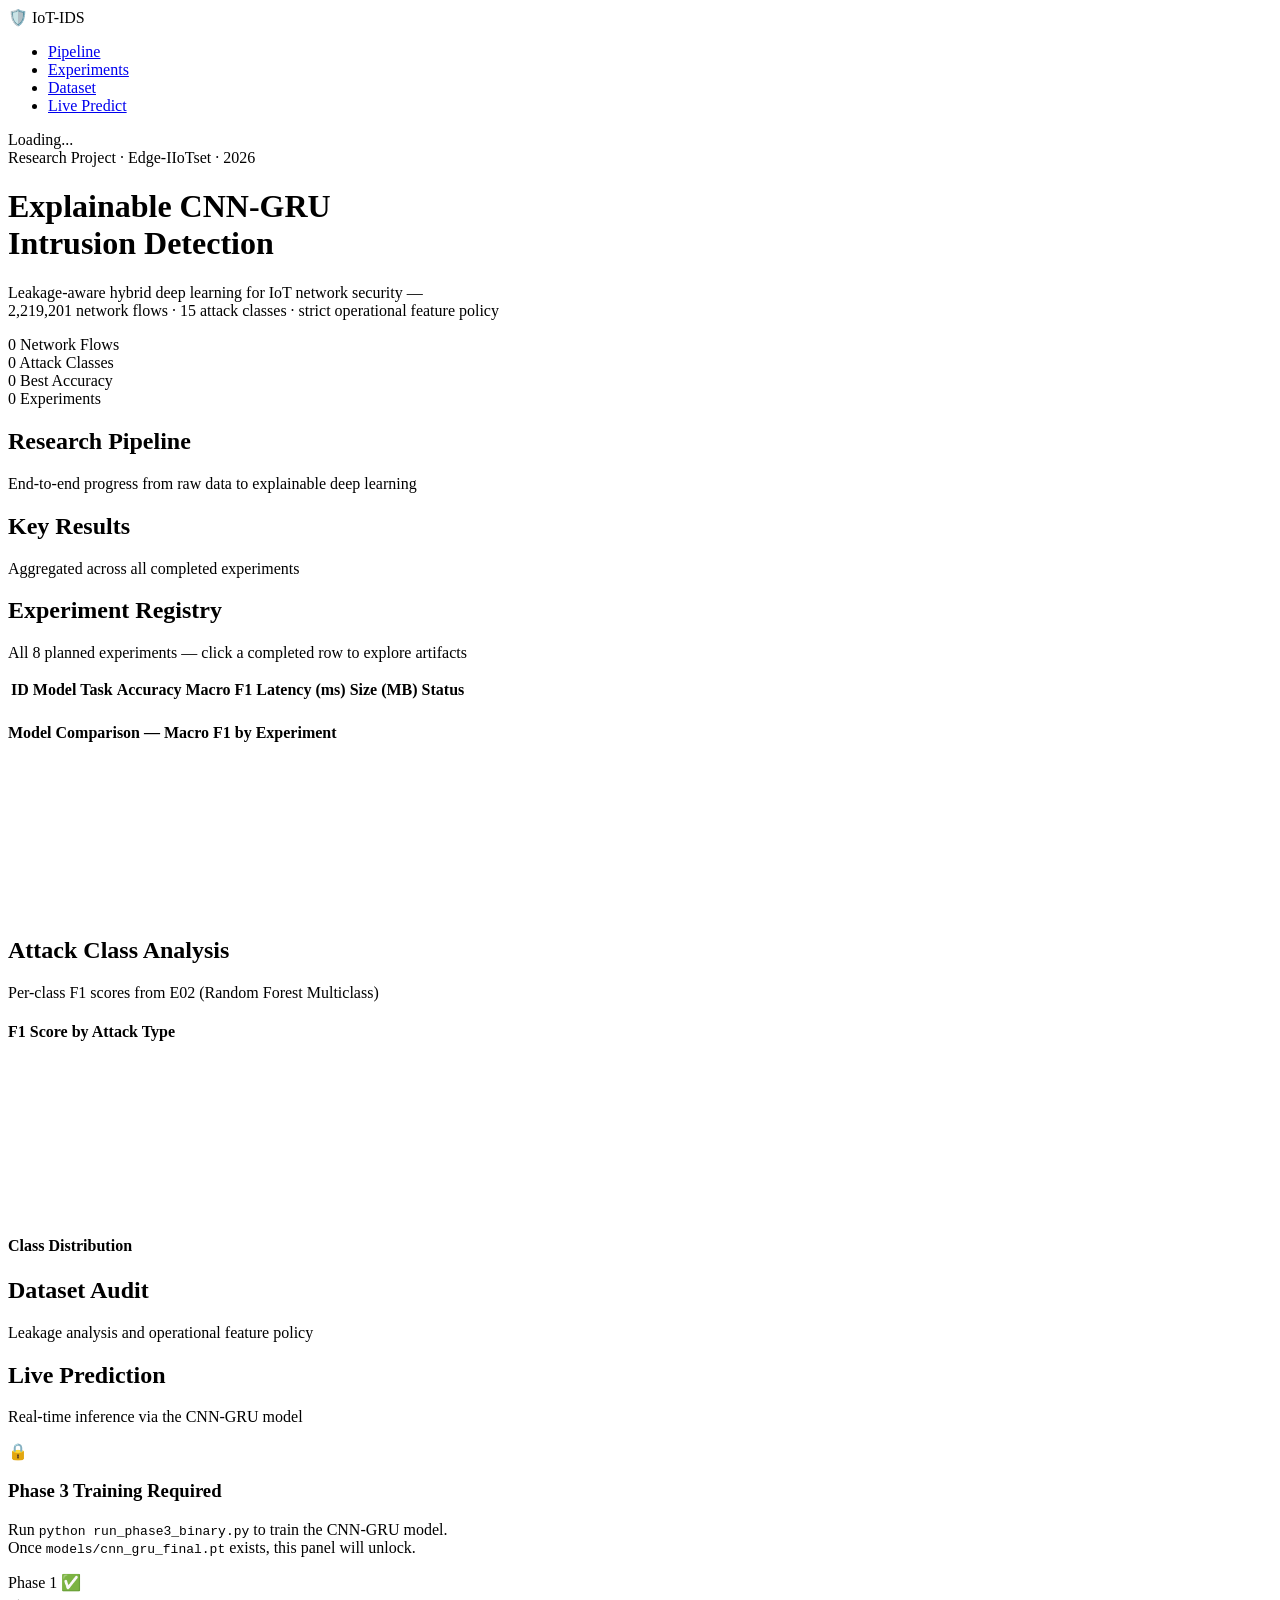
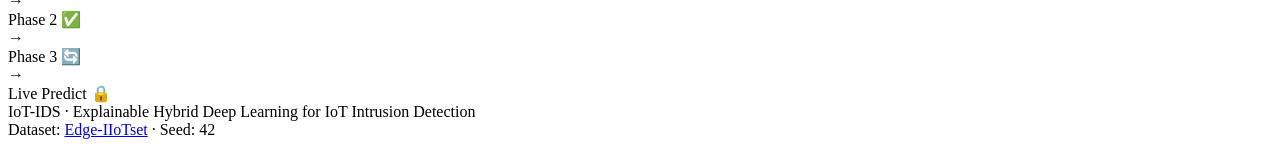
==== dashboard/static/index.html @ 4cb541b3 "Complete Phase 3-4: all 8 experiments trained, SHAP explainability fixed Training (E03-E08 + SHAP fo" ====
<!DOCTYPE html>
<html lang="en">
<head>
  <meta charset="UTF-8" />
  <meta name="viewport" content="width=device-width, initial-scale=1.0" />
  <title>IoT-IDS | Explainable CNN-GRU Intrusion Detection</title>
  <meta name="description" content="Research dashboard for an Explainable Hybrid CNN-GRU Intrusion Detection System trained on the Edge-IIoTset dataset." />

  <!-- Fonts -->
  <link rel="preconnect" href="https://fonts.googleapis.com" />
  <link href="https://fonts.googleapis.com/css2?family=Inter:wght@300;400;500;600;700;800&family=JetBrains+Mono:wght@400;500&display=swap" rel="stylesheet" />

  <!-- Chart.js -->
  <script src="https://cdn.jsdelivr.net/npm/chart.js@4.4.3/dist/chart.umd.min.js"></script>

  <!-- CSS -->
  <link rel="stylesheet" href="/static/style.css" />
</head>
<body>

  <!-- ── Navigation ─────────────────────────────────────────────────────── -->
  <nav id="navbar">
    <div class="nav-inner">
      <div class="nav-brand">
        <span class="brand-icon">🛡️</span>
        <span class="brand-text">IoT<span class="accent-cyan">-IDS</span></span>
      </div>
      <ul class="nav-links">
        <li><a href="#pipeline" class="nav-link">Pipeline</a></li>
        <li><a href="#experiments" class="nav-link">Experiments</a></li>
        <li><a href="#dataset" class="nav-link">Dataset</a></li>
        <li><a href="#predict" class="nav-link">Live Predict</a></li>
      </ul>
      <div class="nav-status">
        <span class="pulse-dot"></span>
        <span id="nav-phase-status">Loading...</span>
      </div>
    </div>
  </nav>

  <!-- ── Hero ───────────────────────────────────────────────────────────── -->
  <header id="hero">
    <div class="hero-grid-bg"></div>
    <div class="hero-content">
      <div class="hero-badge">
        <span class="hero-badge-dot"></span>
        Research Project · Edge-IIoTset · 2026
      </div>
      <h1 class="hero-title">
        Explainable <span class="gradient-text">CNN-GRU</span><br />
        Intrusion Detection
      </h1>
      <p class="hero-subtitle">
        Leakage-aware hybrid deep learning for IoT network security &mdash;<br />
        2,219,201 network flows &middot; 15 attack classes &middot; strict operational feature policy
      </p>
      <div class="hero-stats" id="hero-stats">
        <div class="hero-stat">
          <span class="hero-stat-val" data-target="2219201" data-format="int">0</span>
          <span class="hero-stat-label">Network Flows</span>
        </div>
        <div class="hero-stat-sep"></div>
        <div class="hero-stat">
          <span class="hero-stat-val" data-target="15" data-format="int">0</span>
          <span class="hero-stat-label">Attack Classes</span>
        </div>
        <div class="hero-stat-sep"></div>
        <div class="hero-stat">
          <span class="hero-stat-val" data-target="98.25" data-format="pct">0</span>
          <span class="hero-stat-label">Best Accuracy</span>
        </div>
        <div class="hero-stat-sep"></div>
        <div class="hero-stat">
          <span class="hero-stat-val" data-target="8" data-format="int">0</span>
          <span class="hero-stat-label">Experiments</span>
        </div>
      </div>
    </div>
  </header>

  <!-- ── Pipeline ───────────────────────────────────────────────────────── -->
  <section id="pipeline" class="section">
    <div class="container">
      <div class="section-header">
        <h2 class="section-title">Research Pipeline</h2>
        <p class="section-sub">End-to-end progress from raw data to explainable deep learning</p>
      </div>
      <div class="pipeline-steps" id="pipeline-steps">
        <!-- Injected by JS -->
      </div>
    </div>
  </section>

  <!-- ── Overview Metrics ───────────────────────────────────────────────── -->
  <section id="overview" class="section section-dark">
    <div class="container">
      <div class="section-header">
        <h2 class="section-title">Key Results</h2>
        <p class="section-sub">Aggregated across all completed experiments</p>
      </div>
      <div class="metrics-grid" id="metrics-grid">
        <!-- Injected by JS -->
      </div>
    </div>
  </section>

  <!-- ── Experiments ────────────────────────────────────────────────────── -->
  <section id="experiments" class="section">
    <div class="container">
      <div class="section-header">
        <h2 class="section-title">Experiment Registry</h2>
        <p class="section-sub">All 8 planned experiments — click a completed row to explore artifacts</p>
      </div>

      <!-- Experiment Table -->
      <div class="table-card">
        <table class="exp-table" id="exp-table">
          <thead>
            <tr>
              <th>ID</th>
              <th>Model</th>
              <th>Task</th>
              <th>Accuracy</th>
              <th>Macro F1</th>
              <th>Latency (ms)</th>
              <th>Size (MB)</th>
              <th>Status</th>
            </tr>
          </thead>
          <tbody id="exp-tbody">
            <!-- Injected by JS -->
          </tbody>
        </table>
      </div>

      <!-- Experiment Detail Panel -->
      <div class="detail-panel" id="detail-panel" style="display:none;">
        <div class="detail-panel-header">
          <div>
            <h3 class="detail-title" id="detail-title"></h3>
            <span class="detail-subtitle" id="detail-subtitle"></span>
          </div>
          <button class="close-btn" id="close-detail" aria-label="Close">✕</button>
        </div>

        <!-- Metric mini-cards -->
        <div class="detail-metrics" id="detail-metrics"></div>

        <!-- Charts Row -->
        <div class="detail-charts">
          <!-- Feature Importance -->
          <div class="chart-card" id="fi-card">
            <h4 class="chart-title">Top 15 Feature Importances</h4>
            <div class="chart-wrap chart-wrap-tall">
              <canvas id="fi-chart"></canvas>
            </div>
          </div>

          <!-- Per-class F1 (multiclass) -->
          <div class="chart-card" id="perclass-card" style="display:none;">
            <h4 class="chart-title">Per-Class F1 Score</h4>
            <div class="chart-wrap chart-wrap-tall">
              <canvas id="perclass-chart"></canvas>
            </div>
          </div>
        </div>

        <!-- Confusion Matrix Image -->
        <div class="cm-section" id="cm-section">
          <h4 class="chart-title">Confusion Matrix</h4>
          <div class="cm-wrap">
            <img id="cm-img" src="" alt="Confusion Matrix" class="cm-img" />
          </div>
        </div>
      </div>

      <!-- Model Comparison Radar -->
      <div class="chart-card mt-lg" id="comparison-card">
        <h4 class="chart-title">Model Comparison — Macro F1 by Experiment</h4>
        <div class="chart-wrap">
          <canvas id="comparison-chart"></canvas>
        </div>
      </div>
    </div>
  </section>

  <!-- ── Attack Landscape ───────────────────────────────────────────────── -->
  <section id="attacks" class="section section-dark">
    <div class="container">
      <div class="section-header">
        <h2 class="section-title">Attack Class Analysis</h2>
        <p class="section-sub">Per-class F1 scores from E02 (Random Forest Multiclass)</p>
      </div>
      <div class="two-col">
        <div class="chart-card">
          <h4 class="chart-title">F1 Score by Attack Type</h4>
          <div class="chart-wrap chart-wrap-tall">
            <canvas id="attack-f1-chart"></canvas>
          </div>
        </div>
        <div class="attack-legend-col">
          <h4 class="chart-title">Class Distribution</h4>
          <div id="attack-legend" class="attack-legend"></div>
        </div>
      </div>
    </div>
  </section>

  <!-- ── Dataset Audit ──────────────────────────────────────────────────── -->
  <section id="dataset" class="section">
    <div class="container">
      <div class="section-header">
        <h2 class="section-title">Dataset Audit</h2>
        <p class="section-sub">Leakage analysis and operational feature policy</p>
      </div>
      <div class="audit-grid" id="audit-grid">
        <!-- Injected by JS -->
      </div>
    </div>
  </section>

  <!-- ── Live Predict ───────────────────────────────────────────────────── -->
  <section id="predict" class="section section-dark">
    <div class="container">
      <div class="section-header">
        <h2 class="section-title">Live Prediction</h2>
        <p class="section-sub">Real-time inference via the CNN-GRU model</p>
      </div>
      <div class="predict-card" id="predict-card">
        <div class="predict-lock" id="predict-lock">
          <div class="lock-icon">🔒</div>
          <h3 class="lock-title">Phase 3 Training Required</h3>
          <p class="lock-desc">
            Run <code>python run_phase3_binary.py</code> to train the CNN-GRU model.<br />
            Once <code>models/cnn_gru_final.pt</code> exists, this panel will unlock.
          </p>
          <div class="lock-progress">
            <div class="lock-prog-step complete">Phase 1 ✅</div>
            <div class="lock-prog-arrow">→</div>
            <div class="lock-prog-step complete">Phase 2 ✅</div>
            <div class="lock-prog-arrow">→</div>
            <div class="lock-prog-step active">Phase 3 🔄</div>
            <div class="lock-prog-arrow">→</div>
            <div class="lock-prog-step">Live Predict 🔒</div>
          </div>
        </div>

        <!-- This form shows when model is ready (hidden for now) -->
        <div class="predict-form" id="predict-form" style="display:none;">
          <div class="form-row">
            <label>Input Features (JSON)</label>
            <textarea id="predict-input" rows="6" placeholder='{"tcp.len": 0, "mqtt.len": 12, ...}'></textarea>
          </div>
          <button class="btn-primary" id="predict-btn">Run Inference →</button>
          <div id="predict-result" class="predict-result"></div>
        </div>
      </div>
    </div>
  </section>

  <!-- ── Footer ─────────────────────────────────────────────────────────── -->
  <footer class="footer">
    <div class="container footer-inner">
      <div>
        <span class="brand-text">IoT<span class="accent-cyan">-IDS</span></span>
        <span class="footer-sep">·</span>
        Explainable Hybrid Deep Learning for IoT Intrusion Detection
      </div>
      <div class="footer-right">
        Dataset: <a href="https://www.kaggle.com/datasets/mohamedamineferrag/edgeiiotset-cyber-security-dataset-of-iot-iiot" target="_blank" class="footer-link">Edge-IIoTset</a>
        <span class="footer-sep">·</span>
        Seed: 42
      </div>
    </div>
  </footer>

  <!-- Modal Overlay (for enlarged confusion matrix) -->
  <div class="modal-overlay" id="modal-overlay" style="display:none;">
    <div class="modal-content">
      <button class="modal-close" id="modal-close">✕</button>
      <img id="modal-img" src="" alt="Full size image" class="modal-img" />
    </div>
  </div>

  <script src="/static/app.js"></script>
</body>
</html>
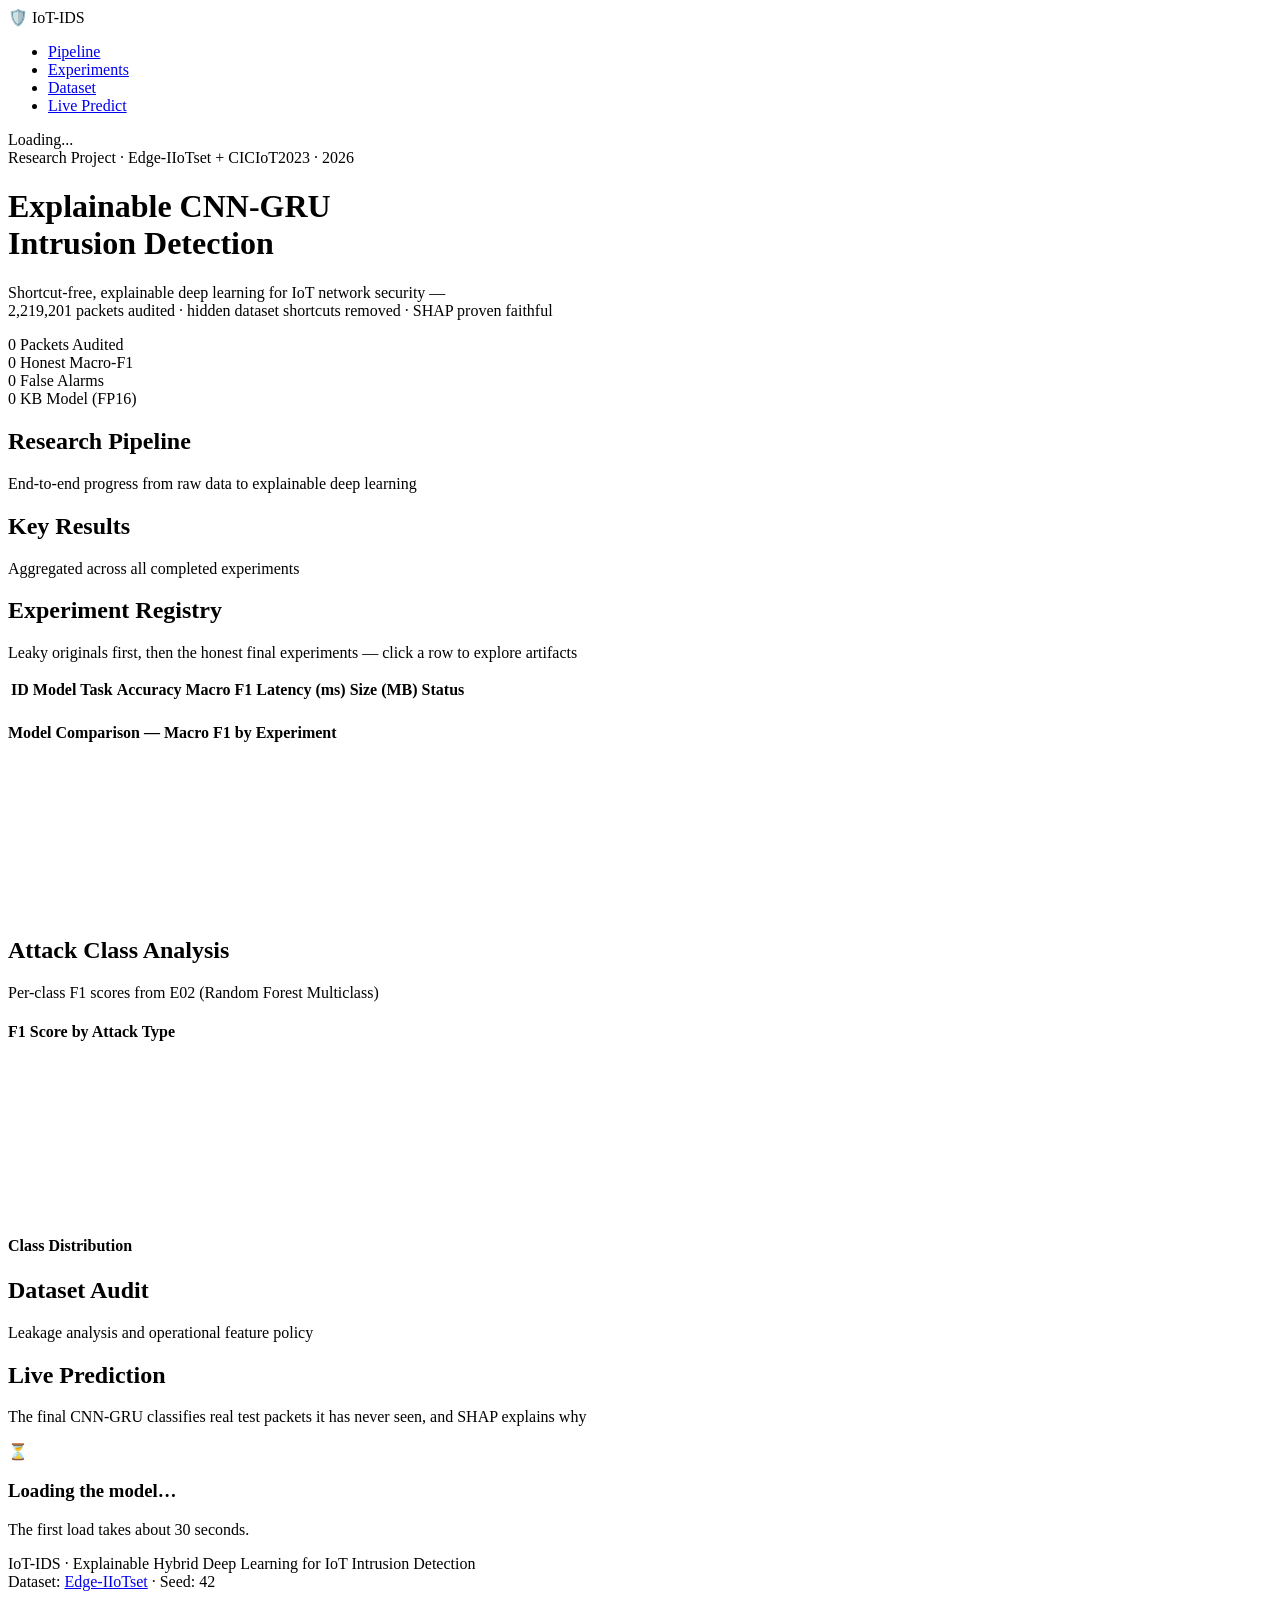
==== commit 8eb7e12d: "Add live prediction demo with SHAP explanations to the dashboard - dashboard/demo.py: serves the fin" ====
--- a/dashboard/static/index.html
+++ b/dashboard/static/index.html
@@ -44,35 +44,35 @@
     <div class="hero-content">
       <div class="hero-badge">
         <span class="hero-badge-dot"></span>
-        Research Project · Edge-IIoTset · 2026
+        Research Project · Edge-IIoTset + CICIoT2023 · 2026
       </div>
       <h1 class="hero-title">
         Explainable <span class="gradient-text">CNN-GRU</span><br />
         Intrusion Detection
       </h1>
       <p class="hero-subtitle">
-        Leakage-aware hybrid deep learning for IoT network security &mdash;<br />
-        2,219,201 network flows &middot; 15 attack classes &middot; strict operational feature policy
+        Shortcut-free, explainable deep learning for IoT network security &mdash;<br />
+        2,219,201 packets audited &middot; hidden dataset shortcuts removed &middot; SHAP proven faithful
       </p>
       <div class="hero-stats" id="hero-stats">
         <div class="hero-stat">
           <span class="hero-stat-val" data-target="2219201" data-format="int">0</span>
-          <span class="hero-stat-label">Network Flows</span>
+          <span class="hero-stat-label">Packets Audited</span>
         </div>
         <div class="hero-stat-sep"></div>
         <div class="hero-stat">
-          <span class="hero-stat-val" data-target="15" data-format="int">0</span>
-          <span class="hero-stat-label">Attack Classes</span>
+          <span class="hero-stat-val" data-target="85.8" data-format="pct">0</span>
+          <span class="hero-stat-label">Honest Macro-F1</span>
         </div>
         <div class="hero-stat-sep"></div>
         <div class="hero-stat">
-          <span class="hero-stat-val" data-target="98.25" data-format="pct">0</span>
-          <span class="hero-stat-label">Best Accuracy</span>
+          <span class="hero-stat-val" data-target="0.7" data-format="pct">0</span>
+          <span class="hero-stat-label">False Alarms</span>
         </div>
         <div class="hero-stat-sep"></div>
         <div class="hero-stat">
-          <span class="hero-stat-val" data-target="8" data-format="int">0</span>
-          <span class="hero-stat-label">Experiments</span>
+          <span class="hero-stat-val" data-target="159" data-format="int">0</span>
+          <span class="hero-stat-label">KB Model (FP16)</span>
         </div>
       </div>
     </div>
@@ -109,7 +109,7 @@
     <div class="container">
       <div class="section-header">
         <h2 class="section-title">Experiment Registry</h2>
-        <p class="section-sub">All 8 planned experiments — click a completed row to explore artifacts</p>
+        <p class="section-sub">Leaky originals first, then the honest final experiments — click a row to explore artifacts</p>
       </div>
 
       <!-- Experiment Table -->
@@ -224,35 +224,23 @@
     <div class="container">
       <div class="section-header">
         <h2 class="section-title">Live Prediction</h2>
-        <p class="section-sub">Real-time inference via the CNN-GRU model</p>
+        <p class="section-sub">The final CNN-GRU classifies real test packets it has never seen, and SHAP explains why</p>
       </div>
       <div class="predict-card" id="predict-card">
         <div class="predict-lock" id="predict-lock">
-          <div class="lock-icon">🔒</div>
-          <h3 class="lock-title">Phase 3 Training Required</h3>
-          <p class="lock-desc">
-            Run <code>python run_phase3_binary.py</code> to train the CNN-GRU model.<br />
-            Once <code>models/cnn_gru_final.pt</code> exists, this panel will unlock.
-          </p>
-          <div class="lock-progress">
-            <div class="lock-prog-step complete">Phase 1 ✅</div>
-            <div class="lock-prog-arrow">→</div>
-            <div class="lock-prog-step complete">Phase 2 ✅</div>
-            <div class="lock-prog-arrow">→</div>
-            <div class="lock-prog-step active">Phase 3 🔄</div>
-            <div class="lock-prog-arrow">→</div>
-            <div class="lock-prog-step">Live Predict 🔒</div>
-          </div>
-        </div>
-
-        <!-- This form shows when model is ready (hidden for now) -->
+          <div class="lock-icon">⏳</div>
+          <h3 class="lock-title" id="predict-lock-title">Loading the model…</h3>
+          <p class="lock-desc" id="predict-lock-desc">The first load takes about 30 seconds.</p>
+        </div>
+
         <div class="predict-form" id="predict-form" style="display:none;">
-          <div class="form-row">
-            <label>Input Features (JSON)</label>
-            <textarea id="predict-input" rows="6" placeholder='{"tcp.len": 0, "mqtt.len": 12, ...}'></textarea>
-          </div>
-          <button class="btn-primary" id="predict-btn">Run Inference →</button>
-          <div id="predict-result" class="predict-result"></div>
+          <div class="demo-model-line" id="demo-model-line"></div>
+          <div class="demo-buttons">
+            <button class="btn-primary" data-kind="attack">Random attack packet →</button>
+            <button class="btn-secondary" data-kind="normal">Random normal packet →</button>
+            <button class="btn-secondary" data-kind="any">Surprise me →</button>
+          </div>
+          <div id="predict-result" class="predict-result demo-result" aria-live="polite"></div>
         </div>
       </div>
     </div>
@@ -283,5 +271,6 @@
   </div>
 
   <script src="/static/app.js"></script>
+  <script src="/static/predict.js"></script>
 </body>
 </html>
